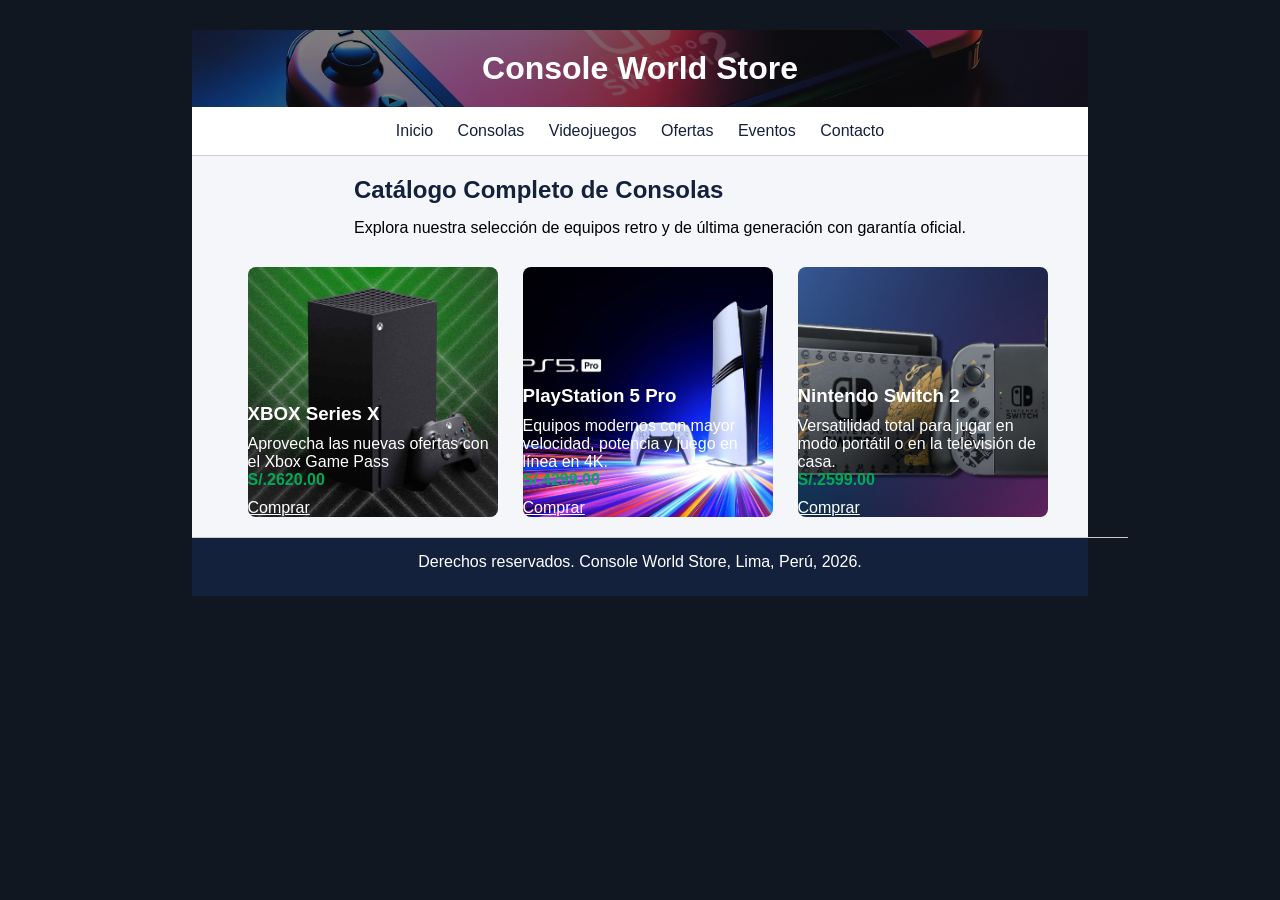
==== paginas/consolas.html @ 05de2a91 "Subir versión Inicial del Proyecto" ====
<!DOCTYPE html>
<html lang="en">
<head>
    <meta charset="UTF-8">
    <meta http-equiv="X-UA-Compatible" content="IE=edge">
    <meta name="viewport" content="width=device-width, initial-scale=1.0">
    <title>Console World Store</title>
    <link href="../css/estilos.css" rel="stylesheet">
</head>

<body>

    <div id="contenedor">

        <header>
            <h1>Console World Store</h1>
            <alt="Consolas y videojuegos">
        </header>

        <nav>
            <a href="proyecto.html">Inicio</a>
            <a href="consolas.html">Consolas</a>
            <a href="videojuegos.html">Videojuegos</a>
            <a href="ofertas.html">Ofertas</a>
            <a href="eventos.html">Eventos</a>
            <a href="contactanos.html">Contacto</a>
        </nav>

        <main class="contenido-principal">
            <section class="seccion-catalogo" style="width: 100%;">
                
                <div class="main-tarjetas" style="margin-bottom: 30px;">
                    <h2>Catálogo Completo de Consolas</h2>
                    <p>Explora nuestra selección de equipos retro y de última generación con garantía oficial.</p>
                </div>

                <div class="tarjetas" style="flex-wrap: wrap; gap: 25px;">
                
                    <div class="tarjeta">
                        <img src="/imagenes/xboxseriesx.jpg" alt="XBOX Series X">
                        <h3>XBOX Series X</h3>
                        <p>Aprovecha las nuevas ofertas con el Xbox Game Pass</p>
                        <span style="font-weight: bold; color: #00aa55; margin-bottom: 10px;">S/.2620.00</span>
                        <a href="#" class="btn-tarjeta">Comprar</a>
                    </div>

                    <div class="tarjeta">
                        <img src="/imagenes/play5.jpg" alt="PlayStation 5 Pro">
                        <h3>PlayStation 5 Pro</h3>
                        <p>Equipos modernos con mayor velocidad, potencia y juego en línea en 4K.</p>
                        <span style="font-weight: bold; color: #00aa55; margin-bottom: 10px;">S/.4299.00</span>
                        <a href="#" class="btn-tarjeta">Comprar</a>
                    </div>

                    <div class="tarjeta">
                        <img src="/imagenes/ns2.jpg" alt="Nintendo Switch 2 ">
                        <h3>Nintendo Switch 2</h3>
                        <p>Versatilidad total para jugar en modo portátil o en la televisión de casa.</p>
                        <span style="font-weight: bold; color: #00aa55; margin-bottom: 10px;">S/.2599.00</span>
                        <a href="#" class="btn-tarjeta">Comprar</a>
                    </div>
                    <div class="tarjeta-fondo">
            </div>
            </section>
        </main>
        <footer>
            <p>Derechos reservados. Console World Store, Lima, Perú, 2026.</p>
        </footer>

    </div>
</body>
</html>
---- css/estilos.css ----
* {
    margin: 0;
    border: 0;
    padding: 0;
}

body {
    font-family: Arial, sans-serif;
    background-color: #101720;
}

#contenedor {
    width: 70%;
    margin: 30px auto;
    background-color: #f4f6fa;
}


header {
   background-image: linear-gradient(#00000080,#00000080),url("/imagenes/ns2.avif");
   background-size: cover;
   background-position: center;
   
}

header h1 {
    padding: 20px;
    text-align: center;
    color: white;
}

header img {
    width: 100%;
    vertical-align: bottom;
}


nav {
    text-align: center;
    background-color: white;
    border-bottom: 1px solid #cccccc;
}

nav a {
    padding: 15px 10px;
    display: inline-block;
    text-decoration: none;
    color: #14213d;
}

/* main */
main {
    background-color: #f4f6fa;
}


section {
    padding: 20px;
    display: flex;
    flex-direction: row;
    justify-content: space-around;
    flex-wrap: wrap;
    border-bottom: 1px solid #cccccc;
}

section h2 {
    width: 100%;
    margin-bottom: 15px;
    color: #14213d;
}


article {
    width: 42%;
    margin: 10px;
    padding: 15px;
    background-color: white;
    border: 1px solid #cccccc;
}

article h2, h3 {
    margin-bottom: 10px;
    color: #14213d;
}

article p {
    margin-bottom: 10px;
    color: #555555;
}

article img {
    width: 100%;
    margin-bottom: 10px;
}


article a {
    padding: 8px;
    display: inline-block;
    text-decoration: none;
    background-color: #356df3;
    color: white;
}


#inicio {
    background-color: #14213d;
}

#inicio article {
    background-color: #14213d;
    border: 0;
}

#inicio article h2 {
    color: white;
}

#inicio article p {
    color: #dddddd;
}


figure {
    width: 42%;
    margin: 10px;
}

figure img {
    width: 100%;
    vertical-align: bottom;
    border-radius: 8px;
}

figure figcaption {
    padding: 8px;
    text-align: center;
    background-color: white;
    color: #14213d;
}


aside {
    width: 42%;
    margin: 10px;
    padding: 15px;
    background-color: white;
    border: 1px solid whitesmoke;
}

aside h2 {
    margin-bottom: 10px;
}

aside p {
    margin-bottom: 10px;
}

aside a {
    padding: 8px;
    display: inline-block;
    text-decoration: none;
    background-color: #356df3;
    color: white;
}

#ofertas {
    background-color: #fff0f7;
    border: 1px solid #ff4d9a;
}

#ofertas h2 {
    color: #14213d;
}

#ofertas a {
    background-color: #ff4d9a;
}


#contacto {
    background-color: #14213d;
}

#contacto h2,
#contacto p {
    color: white;
}


footer {
    padding: 15px;
    text-align: center;
    background-color: #14213d;
}

footer p {
    margin-bottom: 10px;
    color: white;
}

footer img {
    width: 30px;
    margin: 5px;
}
.seccion-catalogo {
    width: 100%;
}

.tarjetas {
    display: flex;
    flex-wrap: wrap; 
    gap: 25px;
}

.tarjeta {
    position: relative;      
    width: 250px;
    height: 250px;           
    border-radius: 8px;
    overflow: hidden;        
    display: flex;
    flex-direction: column;
    justify-content: flex-end; 
    box-sizing: border-box;
    border: none;
}

.tarjetas img {
    position: absolute;
    top: 0;
    left: 0;
    width: 100%;
    height: 100%;
    object-fit: cover;       
    z-index: 1;              
}
.precio-tarjeta {
    display: block;
    font-weight: bold;
    color: #00aa55;
    margin-bottom: 10px;
}
.tarjeta h3,
.tarjeta p,
.tarjeta span,
.tarjeta a {
    position: relative;
    z-index: 2;
    color: #ffffff;         
}
.tarjeta:hover {
    transform: translateY(-10px);
}
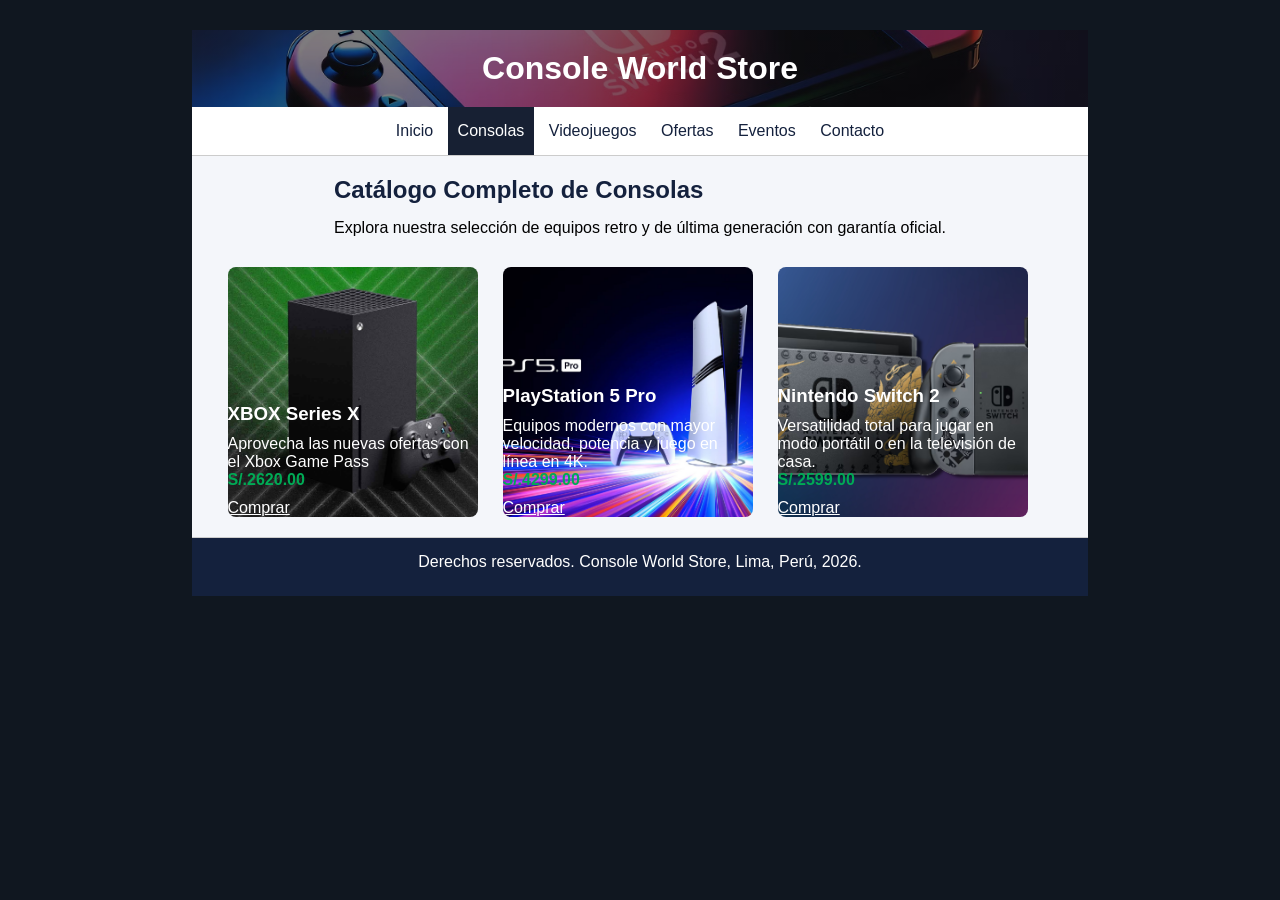
==== commit e55cd840: "Fix HTML structure and update active nav link" ====
--- a/paginas/consolas.html
+++ b/paginas/consolas.html
@@ -19,7 +19,7 @@
 
         <nav>
             <a href="proyecto.html">Inicio</a>
-            <a href="consolas.html">Consolas</a>
+            <a href="consolas.html" class="activo">Consolas</a>
             <a href="videojuegos.html">Videojuegos</a>
             <a href="ofertas.html">Ofertas</a>
             <a href="eventos.html">Eventos</a>
@@ -69,4 +69,4 @@
 
     </div>
 </body>
-</html>+</html>
--- a/css/estilos.css
+++ b/css/estilos.css
@@ -1,4 +1,5 @@
 * {
+    box-sizing: border-box;
     margin: 0;
     border: 0;
     padding: 0;
@@ -47,7 +48,14 @@
     text-decoration: none;
     color: #14213d;
 }
-
+nav a:hover {
+    background-color: #289ea8;
+    color: white;
+}
+nav a.activo {
+    background-color: #172033;
+    color: white;
+}
 /* main */
 main {
     background-color: #f4f6fa;
@@ -251,4 +259,504 @@
 }
 .tarjeta:hover {
     transform: translateY(-10px);
-}+}
+
+.pagina-juegos {
+    display: flex;
+    align-items: flex-start;
+}
+
+.categorias {
+    width: 180px;
+    margin: 20px 0 20px 20px;
+    padding: 15px;
+    background-color: #14213d;
+    border: none;
+    position: sticky;
+    top: 20px;
+}
+
+.categorias h3 {
+    color: white;
+}
+
+.categorias ul {
+    list-style: none;
+}
+
+.categorias a {
+    display: block;
+    padding: 10px;
+    background-color: transparent;
+    color: white;
+    text-decoration: none;
+    border-bottom: 1px solid #2a3a5e;
+}
+
+.categorias a:hover {
+    background-color: #356df3;
+}
+
+.catalogo {
+    flex: 1;
+}
+.catalogo section:first-child h2 {
+    text-align: center;
+}
+.catalogo .tarjeta::after {
+    content: "";
+    position: absolute;
+    top: 0;
+    left: 0;
+    width: 100%;
+    height: 100%;
+    background: linear-gradient(transparent 35%, rgba(0, 0, 0, 0.85));
+    z-index: 1;
+}
+
+.catalogo .tarjeta {
+    padding: 12px;
+    transition: transform 0.3s;
+}
+
+/* CSS PARA EVENTOS*/
+/*CARACTERÍSTICAS DE PORTADA*/
+/* Descripción */
+#portada-eventos {
+    background-color: #dfefff;
+}
+
+/* Cuadro de información */
+#portada-eventos article {
+    border: 0;
+    background-color: #172033;
+}
+#portada-eventos article span {
+    color: white;
+    font-weight: bold;
+}
+#portada-eventos article h2 {
+    color: white;
+}    
+#portada-eventos article p {
+    margin-bottom: 20px;
+    font-size: 18px;
+    line-height: 1.5;
+    color: #dddddd;
+}
+#portada-eventos article ul {
+    margin: 5px 0 20px;
+    padding-left: 22px;
+}
+
+/* Elementos de la lista */
+#portada-eventos article li {
+    margin-bottom: 6px;
+    line-height: 1.3;
+    color: white;
+}
+
+/* Color de las viñetas */
+#portada-eventos article li::marker {
+    color: #20bdca;
+}
+/* Botón Ver calendario */
+#abrir-calendario {
+    padding: 13px 22px;
+    align-self: flex-start;
+    display: inline-block;
+    border-radius: 5px;
+    background-color: #356df3;
+    color: white;
+    font-size: 16px;
+    font-weight: bold;
+    cursor: pointer;
+}
+
+/* Efecto del botón */
+#abrir-calendario:hover {
+    background-color: #172033;
+}
+
+
+
+
+
+
+
+/* Ventana emergente */
+#abrir-calendario {
+    padding: 8px;
+    display: inline-block;
+    text-decoration: none;
+    background-color: #356df3;
+    color: #f4f5f7;
+}
+
+#calendario-eventos {
+    width: 70%;
+    max-width: 850px;
+    max-height: 80%;
+    margin: auto;
+    padding: 0;
+
+    position: fixed;
+    top: 0;
+    right: 0;
+    bottom: 0;
+    left: 0;
+
+    border: 1px solid #aeb4bd;
+    border-radius: 10px;
+    background-color: #f4f5f7;
+    box-shadow: 0 8px 25px rgba(0, 0, 0, 0.35);
+}
+
+/* Fondo oscuro detrás de la ventana */
+#calendario-eventos::backdrop {
+    background-color: rgba(0, 0, 0, 0.65);
+}
+
+/* Cabecera del calendario */
+.cabecera-calendario {
+    padding: 22px 55px 22px 25px;
+    position: relative;
+    background-color: #172033;
+    color: white;
+}
+
+.cabecera-calendario span {
+    color: #429aec;
+    font-size: 13px;
+    font-weight: bold;
+}
+
+.cabecera-calendario h2 {
+    margin: 6px 0;
+}
+
+.cabecera-calendario p {
+    color: #d6dbe4;
+}
+
+/* Botón X en la esquina superior derecha */
+#cerrar-calendario {
+    width: 35px;
+    height: 35px;
+
+    position: absolute;
+    top: 15px;
+    right: 15px;
+
+    border: 1px solid #697386;
+    border-radius: 50%;
+    background-color: #263248;
+    color: white;
+    font-size: 23px;
+    line-height: 30px;
+    cursor: pointer;
+}
+
+#cerrar-calendario:hover {
+    background-color: #25d9e8;
+    color: #172033;
+}
+
+/* Espacio que contiene la tabla */
+.contenido-calendario {
+    padding: 25px;
+    background-color: #f4f5f7;
+}
+
+/* Tabla */
+.contenido-calendario table {
+    width: 100%;
+    border-collapse: collapse;
+    background-color: white;
+}
+
+/* Encabezados de las columnas */
+.contenido-calendario th {
+    padding: 13px;
+    border: 1px solid #c8cdd5;
+    text-align: left;
+    background-color: #dfe3e8;
+    color: #172033;
+}
+
+/* Celdas de información */
+.contenido-calendario td {
+    padding: 14px 13px;
+    border: 1px solid #c8cdd5;
+    color: #353c48;
+}
+
+/* Color alternado de las filas */
+.contenido-calendario tbody tr:nth-child(even) {
+    background-color: #f1f3f5;
+}
+
+/* Colores de las categorías */
+.tipo {
+    padding: 5px 9px;
+    display: inline-block;
+    border-radius: 15px;
+    font-size: 12px;
+    font-weight: bold;
+}
+
+.tipo.torneo {
+    background-color: #e8e0ff;
+    color: #6541bd;
+}
+
+.tipo.activacion {
+    background-color: #d9f6eb;
+    color: #087d61;
+}
+
+.tipo.lanzamiento {
+    background-color: #ffe9cc;
+    color: #a45a00;
+}
+
+/* Parte inferior */
+.pie-calendario {
+    padding: 17px 25px;
+    display: flex;
+    align-items: center;
+    justify-content: space-between;
+    border-top: 1px solid #c8cdd5;
+    background-color: #e6e8eb;
+}
+
+.pie-calendario p {
+    color: #555e6d;
+}
+
+#aceptar-calendario {
+    padding: 9px 18px;
+    border-radius: 5px;
+    background-color: #3682d8;
+    color: #172033;
+    font-weight: bold;
+    cursor: pointer;
+}
+
+/*PARA SELECCIÓN DE FILTROS*/
+/* Sección completa */
+#filtros-eventos {
+    padding: 25px 30px;
+    display: flex;
+    flex-direction: row;
+    align-items: center;
+    justify-content: flex-start;
+    flex-wrap: wrap;
+    gap: 20px;
+    background-color: #f4f5f7;
+}
+
+/* Título */
+#filtros-eventos h2 {
+    margin: 0;
+    flex: 0 0 230px;
+}
+
+/* Barra completa */
+.grupo-filtros {
+    flex: 1;
+    display: flex;
+    flex-direction: row;
+}
+
+/* Cada segmento */
+#filtros-eventos .grupo-filtros .filtro {
+    height: 48px;
+    padding: 0 10px;
+    flex: 1;
+    display: block;
+    box-sizing: border-box;
+    border: 1px solid #cccccc;
+    border-right: 0;
+    border-radius: 0;
+    background-color: white;
+    color: #172033;
+    text-align: center;
+    cursor: pointer;
+}
+
+/* Primer segmento */
+#filtros-eventos .grupo-filtros .filtro:first-child {
+    border-radius: 6px 0 0 6px;
+}
+
+/* Último segmento */
+#filtros-eventos .grupo-filtros .filtro:last-child {
+    border-right: 1px solid #cccccc;
+    border-radius: 0 6px 6px 0;
+}
+
+/* Resalta todo el segmento */
+#filtros-eventos .grupo-filtros .filtro:hover {
+    border-color: #20bdca;
+    background-color: #20bdca;
+    color: white;
+}
+
+/* Segmento seleccionado */
+#filtros-eventos .grupo-filtros .filtro.activo {
+    border-color: #172033;
+    background-color: #172033;
+    color: white;
+}
+
+/* Contenedor de próximos eventos */
+.lista-proximos {
+    width: 100%;
+    display: flex;
+    flex-direction: row;
+    justify-content: flex-start;
+    align-items: stretch;
+    flex-wrap: wrap;
+    gap: 20px;
+}
+
+/* Tarjetas de próximos eventos */
+.evento-proximo {
+    width: 390px;
+    max-width: 100%;
+    min-width: 0;
+    flex: 0 0 390px;
+    display: flex;
+    flex-direction: row;
+    box-sizing: border-box;
+    overflow: hidden;
+    border: 1px solid #cccccc;
+    border-radius: 8px;
+    background-color: white;
+}
+
+/* Imagen de próximos eventos */
+.evento-proximo img {
+    width: 55%;
+    min-height: 260px;
+    display: block;
+    object-fit: cover;
+    object-position: center;
+}
+
+/* Información de la tarjeta */
+.informacion-evento {
+    width: 45%;
+    padding: 18px;
+    box-sizing: border-box;
+}
+
+/* Contenedor de eventos realizados */
+.galeria-eventos {
+    width: 100%;
+    display: flex;
+    flex-direction: row;
+    justify-content: space-between;
+    align-items: stretch;
+    flex-wrap: wrap;
+    gap: 18px;
+}
+
+/* Tarjetas de eventos realizados */
+.galeria-eventos article {
+    flex: 1;
+    min-width: 250px;
+    box-sizing: border-box;
+    overflow: hidden;
+    border: 1px solid #cccccc;
+    border-radius: 8px;
+    background-color: white;
+}
+
+/* Imágenes del mismo tamaño */
+.galeria-eventos article img {
+    width: 100%;
+    height: 190px;
+    display: block;
+    object-fit: cover;
+}
+
+/* Textos interiores */
+.galeria-eventos article span {
+    margin: 14px 14px 5px;
+    display: block;
+    color: #087d87;
+}
+
+.galeria-eventos article h3 {
+    margin: 5px 14px;
+}
+
+.galeria-eventos article p {
+    margin: 8px 14px 18px;
+    line-height: 1.4;
+    color: #555555;
+}
+#mensaje-sin-eventos {
+    margin-top: 20px;
+    padding: 20px;
+    display: none;
+    text-align: center;
+    border: 1px solid #cccccc;
+    background-color: white;
+    color: #555555;
+}
+
+
+/*ASIDE PARA SOLICITAR MAS INFO DE EVENTOS*/
+/* Invitación para participar */
+#participacion {
+    width: calc(100% - 40px);
+    padding: 25px 30px;
+    margin: 25px 20px;
+
+    display: flex;
+    flex-direction: row;
+    align-items: center;
+    justify-content: space-between;
+
+    flex-basis: calc(100% - 40px);
+    box-sizing: border-box;
+
+    border: 1px solid #20bdca;
+    border-radius: 8px;
+    background-color: #bff4f7;
+    color: #172033;
+}
+
+#participacion h2 {
+    margin-bottom: 8px;
+    color: #172033;
+}
+
+#participacion p {
+    line-height: 1.5;
+    color: #39515c;
+}
+
+/* Enlace de contacto */
+#participacion a {
+    padding: 11px 20px;
+    display: inline-block;
+
+    text-decoration: none;
+    white-space: nowrap;
+
+    border-radius: 5px;
+    background-color: #172033;
+    color: white;
+}
+/* Cambio al pasar el cursor */
+#participacion a:hover {
+    background-color: #087d87;
+}
+
+/*HASTA AQUI LLEGA EVENTOS*/
+
+
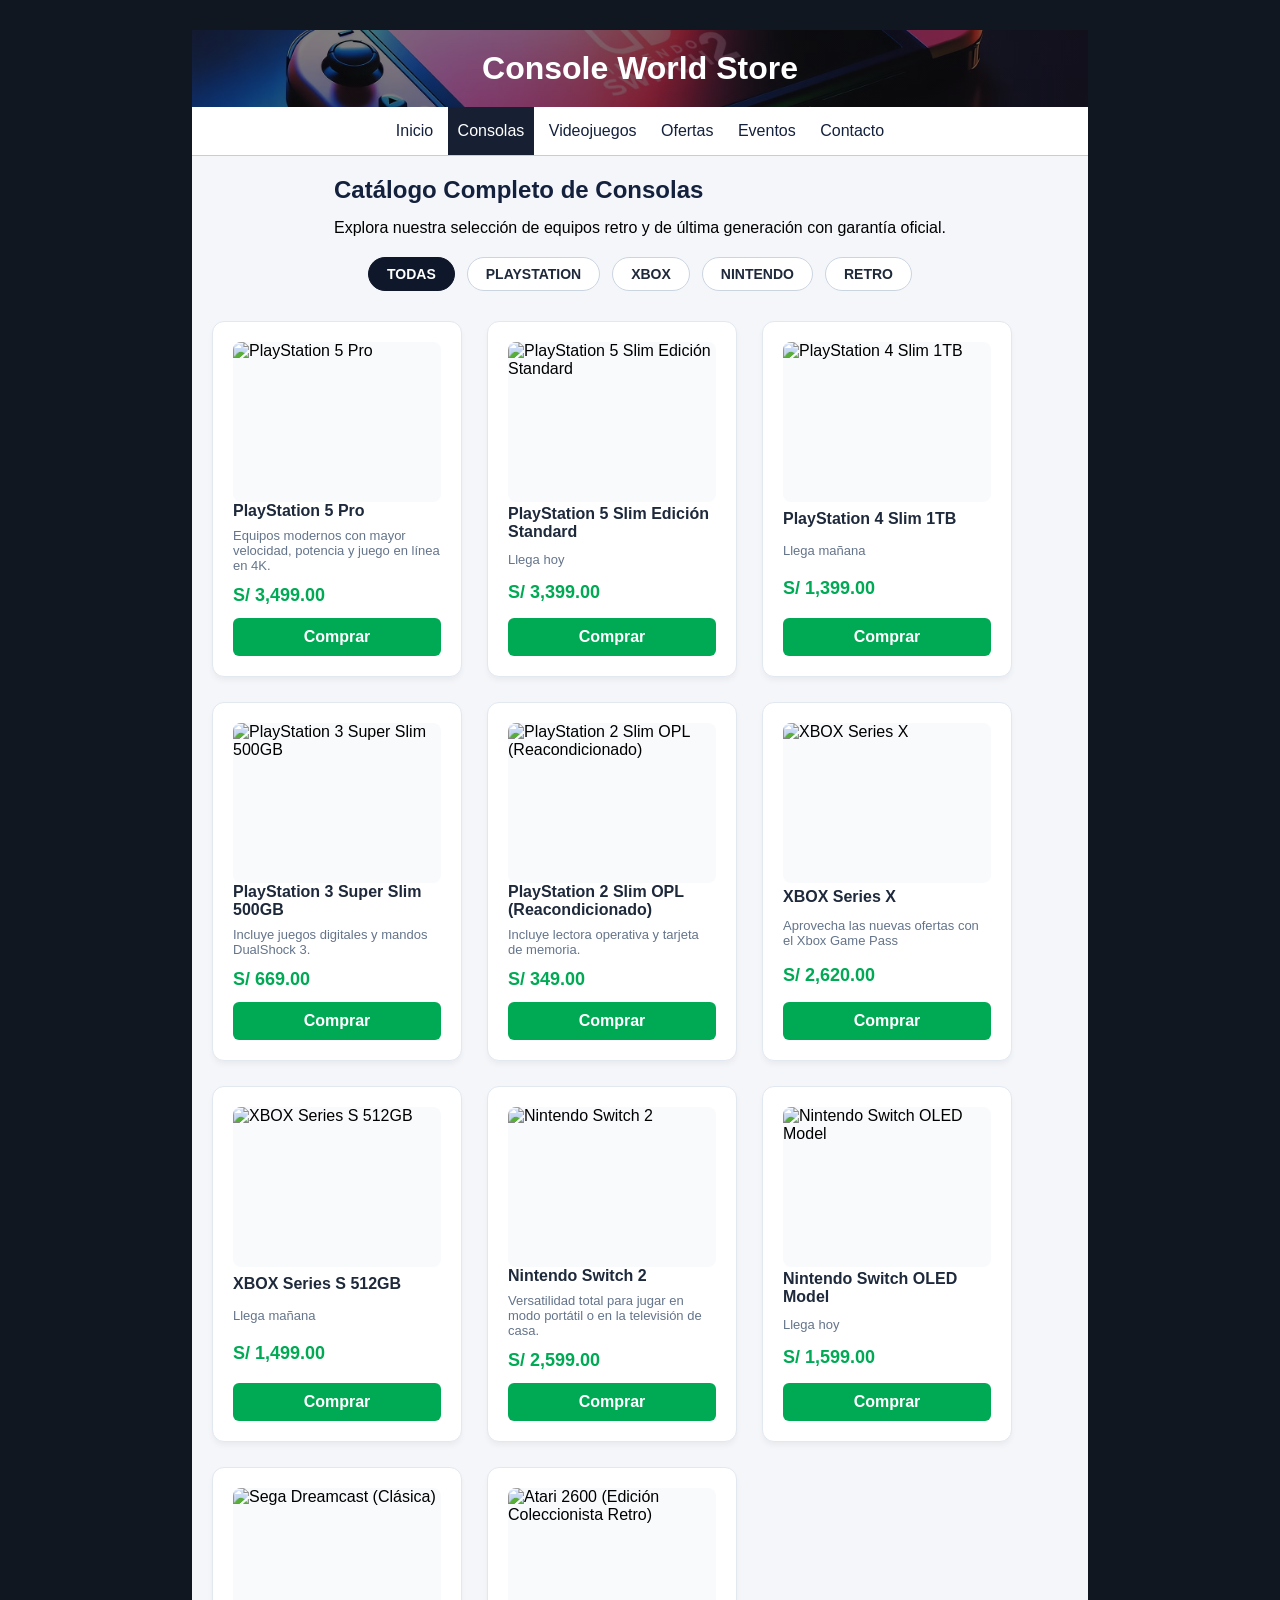
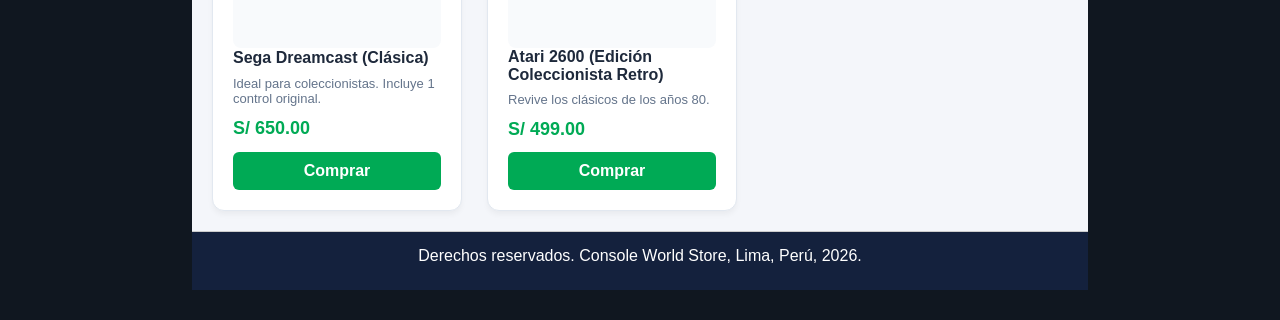
==== commit 99deefc5: "consolas" ====
--- a/paginas/consolas.html
+++ b/paginas/consolas.html
@@ -1,5 +1,5 @@
 <!DOCTYPE html>
-<html lang="en">
+<html lang="es">
 <head>
     <meta charset="UTF-8">
     <meta http-equiv="X-UA-Compatible" content="IE=edge">
@@ -14,7 +14,6 @@
 
         <header>
             <h1>Console World Store</h1>
-            <alt="Consolas y videojuegos">
         </header>
 
         <nav>
@@ -28,45 +27,25 @@
 
         <main class="contenido-principal">
             <section class="seccion-catalogo" style="width: 100%;">
-                
-                <div class="main-tarjetas" style="margin-bottom: 30px;">
+              
+                <div class="main-tarjetas">
                     <h2>Catálogo Completo de Consolas</h2>
                     <p>Explora nuestra selección de equipos retro y de última generación con garantía oficial.</p>
                 </div>
+                    
+                <div id="contenedor-filtros" class="barra-filtros"></div>
 
-                <div class="tarjetas" style="flex-wrap: wrap; gap: 25px;">
-                
-                    <div class="tarjeta">
-                        <img src="/imagenes/xboxseriesx.jpg" alt="XBOX Series X">
-                        <h3>XBOX Series X</h3>
-                        <p>Aprovecha las nuevas ofertas con el Xbox Game Pass</p>
-                        <span style="font-weight: bold; color: #00aa55; margin-bottom: 10px;">S/.2620.00</span>
-                        <a href="#" class="btn-tarjeta">Comprar</a>
-                    </div>
+                <div id="grid-consolas" class="tarjetas"></div>
 
-                    <div class="tarjeta">
-                        <img src="/imagenes/play5.jpg" alt="PlayStation 5 Pro">
-                        <h3>PlayStation 5 Pro</h3>
-                        <p>Equipos modernos con mayor velocidad, potencia y juego en línea en 4K.</p>
-                        <span style="font-weight: bold; color: #00aa55; margin-bottom: 10px;">S/.4299.00</span>
-                        <a href="#" class="btn-tarjeta">Comprar</a>
-                    </div>
-
-                    <div class="tarjeta">
-                        <img src="/imagenes/ns2.jpg" alt="Nintendo Switch 2 ">
-                        <h3>Nintendo Switch 2</h3>
-                        <p>Versatilidad total para jugar en modo portátil o en la televisión de casa.</p>
-                        <span style="font-weight: bold; color: #00aa55; margin-bottom: 10px;">S/.2599.00</span>
-                        <a href="#" class="btn-tarjeta">Comprar</a>
-                    </div>
-                    <div class="tarjeta-fondo">
-            </div>
             </section>
         </main>
+
         <footer>
             <p>Derechos reservados. Console World Store, Lima, Perú, 2026.</p>
         </footer>
 
     </div>
+
+    <script src="../js/bucle.js"></script>
 </body>
-</html>
+</html>
--- a/css/estilos.css
+++ b/css/estilos.css
@@ -261,11 +261,15 @@
     transform: translateY(-10px);
 }
 
+
+/* CSS PARA VIDEOJUEGOS */
+/* Estructura: barra lateral + catálogo */
 .pagina-juegos {
     display: flex;
     align-items: flex-start;
 }
 
+/* Barra lateral de categorías */
 .categorias {
     width: 180px;
     margin: 20px 0 20px 20px;
@@ -296,13 +300,15 @@
 .categorias a:hover {
     background-color: #356df3;
 }
-
+/* Catálogo de juegos */
 .catalogo {
     flex: 1;
 }
+/* Título principal centrado */
 .catalogo section:first-child h2 {
     text-align: center;
 }
+/* Capa oscura para que se lea el texto de las tarjetas */
 .catalogo .tarjeta::after {
     content: "";
     position: absolute;
@@ -759,4 +765,88 @@
 
 /*HASTA AQUI LLEGA EVENTOS*/
 
-
+/*CSS PARA CONSOLAS*/
+
+.barra-filtros {
+    display: flex;                
+    flex-wrap: wrap;              
+    gap: 12px;                    
+    margin: 20px 0 30px 0;
+}
+
+.btn-filtro {
+    padding: 8px 18px;
+    border: 1px solid #cbd5e1;
+    background-color: #ffffff;
+    color: #1e293b;
+    border-radius: 20px;
+    cursor: pointer;
+    font-weight: 600;
+    font-size: 14px;
+    transition: all 0.2s ease;
+    text-transform: uppercase;
+}
+
+.btn-filtro:hover, .btn-filtro.activo {
+    background-color: #0f172a;
+    color: #ffffff;
+    border-color: #0f172a;
+}
+
+#grid-consolas .tarjeta {
+    background-color: #ffffff;
+    border-radius: 12px;
+    border: 1px solid #e2e8f0;
+    display: flex;
+    flex-direction: column;
+    justify-content: space-between;
+    padding: 20px;
+    height: auto;
+    box-shadow: 0 4px 6px -1px rgba(0, 0, 0, 0.05);
+    overflow: hidden;
+}
+
+#grid-consolas .tarjeta img {
+    display: block;
+    position: static;
+    width: 100%;
+    height: 160px;
+    object-fit: contain;
+    background-color: #f8fafc;
+    border-radius: 8px;
+   
+}
+
+/* 3. Título de la consola */
+#grid-consolas .tarjeta h3 {
+    font-size: 16px;
+    color: #1e293b;
+    margin: 0 0 8px 0;
+    font-weight: 700;
+}
+
+/* 4. Descripción o detalle de envío */
+#grid-consolas .tarjeta p {
+    font-size: 13px;
+    color: #64748b;
+    margin: 0 0 12px 0;
+}
+
+#grid-consolas .tarjeta .precio {
+    font-size: 18px;
+    font-weight: bold;
+    color: #00aa55;
+    margin-bottom: 12px;
+    display: block;
+}
+
+#grid-consolas .btn-tarjeta {
+    display: block;
+    text-align: center;
+    background-color: #00aa55;
+    color: #ffffff;
+    padding: 10px;
+    border-radius: 6px;
+    text-decoration: none;
+    font-weight: bold;
+}
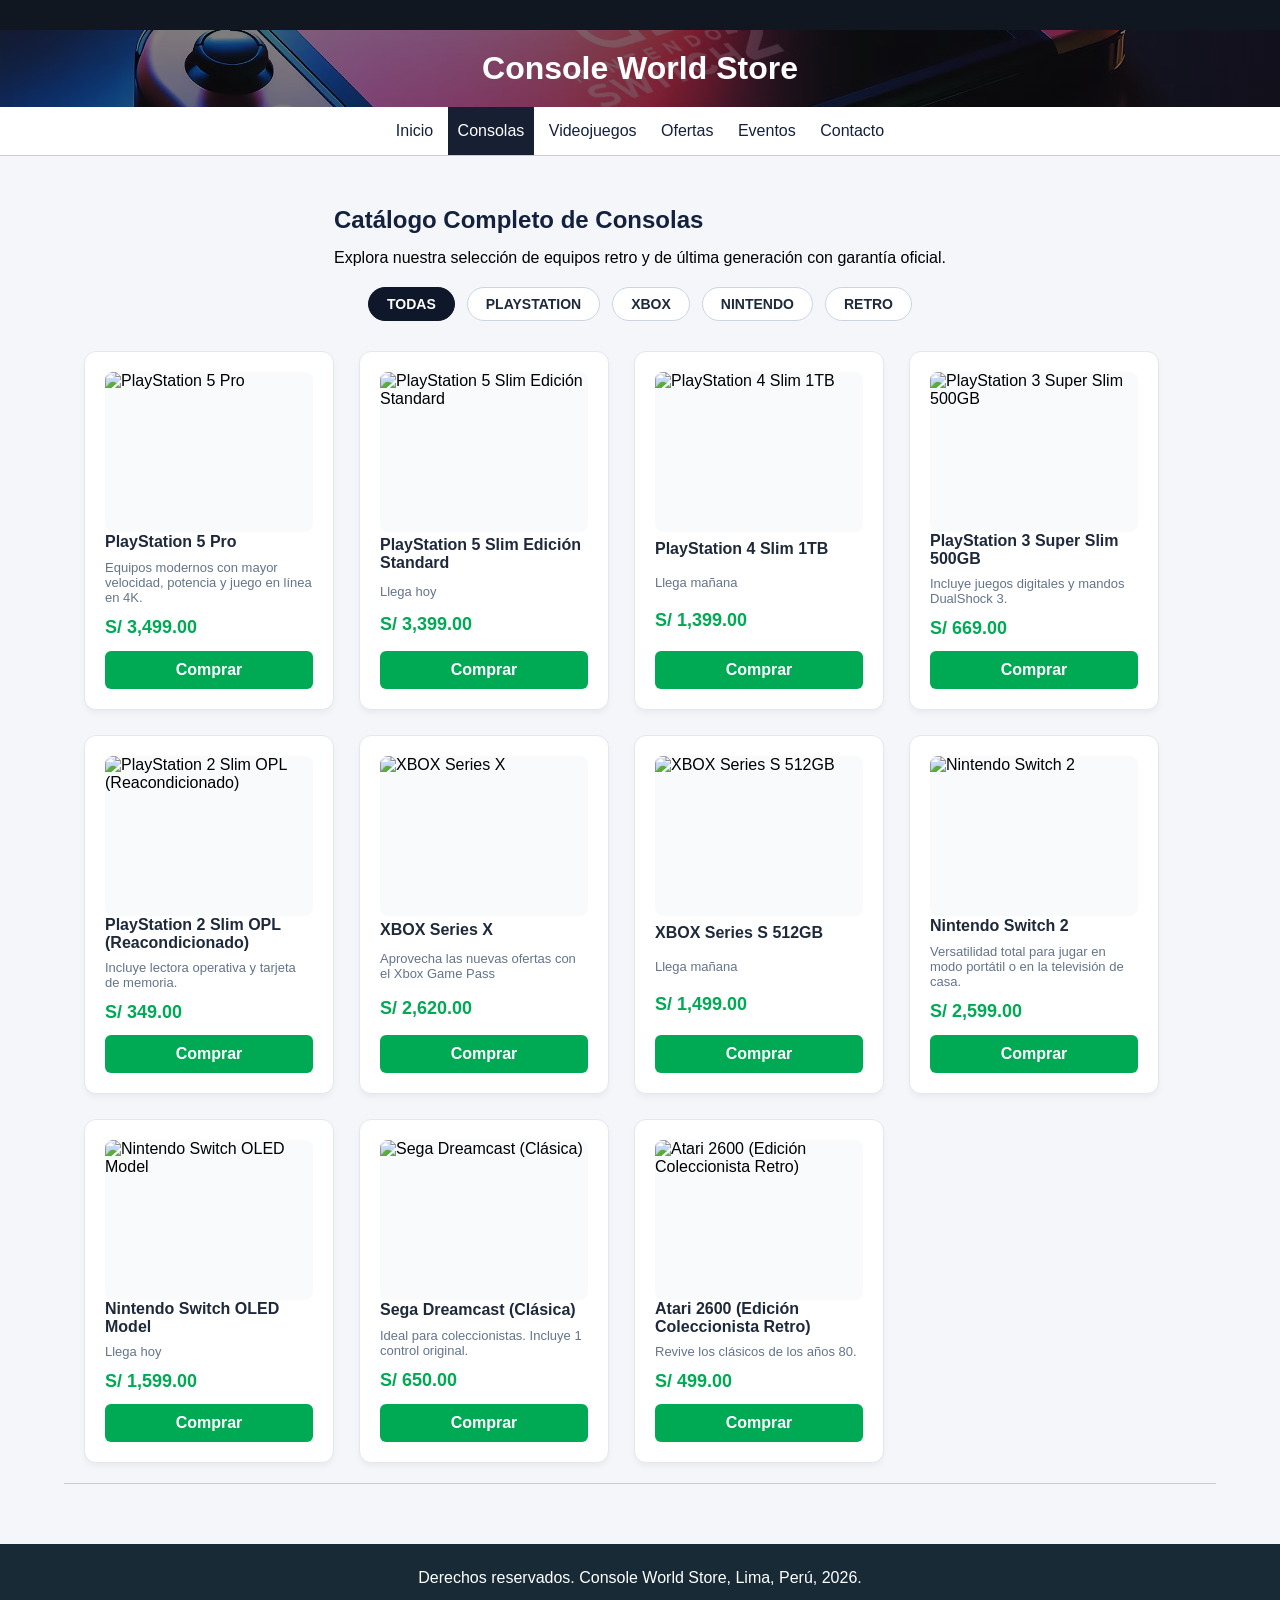
==== commit 8202420d: "pasarela de pagos" ====
--- a/paginas/consolas.html
+++ b/paginas/consolas.html
@@ -6,6 +6,7 @@
     <meta name="viewport" content="width=device-width, initial-scale=1.0">
     <title>Console World Store</title>
     <link href="../css/estilos.css" rel="stylesheet">
+    <script src="https://checkout.culqi.com/js/v4"></script>
 </head>
 
 <body>
--- a/css/estilos.css
+++ b/css/estilos.css
@@ -11,7 +11,7 @@
 }
 
 #contenedor {
-    width: 70%;
+    width: 100%;
     margin: 30px auto;
     background-color: #f4f6fa;
 }
@@ -185,6 +185,9 @@
     background-color: #ff4d9a;
 }
 
+#retro a {
+    background-color: white;
+}
 
 #contacto {
     background-color: #14213d;
@@ -849,4 +852,346 @@
     border-radius: 6px;
     text-decoration: none;
     font-weight: bold;
-}+}
+/*FIN CSS DE CONSOLAS*/
+
+/*CSS DE OFERTAS */
+
+.contenido-principal {
+    width: 90%;
+    max-width: 1200px;
+    margin: 0 auto;
+    padding: 30px 0;
+    
+}
+
+.banner-ofertas {
+    background-color: #dff5ff;
+    text-align: center;
+    padding: 30px 20px;
+    margin-bottom: 35px;
+    border-radius: 10px;
+    
+}
+
+.banner-ofertas h2 {
+    color: #172a35;
+    font-size: 30px;
+    margin-top: 0;
+}
+
+.banner-ofertas p {
+    color: #455a64;
+}
+
+.imagen-banner {
+    display: block;
+    width: 100%;
+    max-width: 300px;
+    max-height: 300px;
+    object-fit: contain;
+    margin: 20px auto;
+    border-radius: 8px;
+}
+
+.boton,
+.boton-comprar {
+    display: inline-block;
+    background-color: #0071aa;
+    color: white;
+    text-decoration: none;
+    text-align: center;
+    padding: 12px 18px;
+    border: none;
+    border-radius: 6px;
+    font-weight: bold;
+    cursor: pointer;
+}
+
+.boton:hover,
+.boton-comprar:hover {
+    background-color: #004f78;
+}
+
+
+/* 7. CATEGORÍAS */
+
+.titulo-categorias {
+    text-align: center;
+    color: #172a35;
+}
+
+.lista-categorias {
+    display: flex;
+    justify-content: center;
+    flex-wrap: wrap;
+    gap: 15px;
+    margin: 20px 0 40px;
+}
+
+.categoria {
+    display: block;
+    background-color: white;
+    color: #172a35;
+    text-decoration: none;
+    text-align: center;
+    padding: 18px 22px;
+    border: 1px solid #d6e0e7;
+    border-radius: 8px;
+    font-weight: bold;
+}
+
+.categoria:hover {
+    background-color: #dff5ff;
+    border-color: #0071aa;
+}
+
+.catalogo-ofertas .titulo-catalogo {
+    display: flex;
+    flex-direction: column;
+    align-items: self-start;
+    
+    gap: 10px;
+    margin-bottom: 25px;
+}
+
+.catalogo-ofertas .titulo-catalogo h2 {
+    color: #172a35;
+    margin-top: 5px;
+}
+
+.catalogo-ofertas .subtitulo {
+    color: #0071aa;
+    font-weight: bold;
+    letter-spacing: 1px;
+    margin-bottom: 0;
+}
+
+.catalogo-ofertas .productos {
+    display: flex;
+    grid-template-columns: repeat(
+        auto-fit,
+        minmax(250px, 1fr)
+    );
+    gap: 25px;
+    align-items: stretch;
+}
+
+.catalogo-ofertas .tarjeta {
+    display: flex;
+    flex-direction: column;
+    height: auto;
+    background-color: white;
+    padding: 15px;
+    border-radius: 10px;
+    box-shadow: 0 3px 10px rgba(0, 0, 0, 0.10);
+    transition: transform 0.2s;
+    overflow: hidden;
+}
+
+.tarjeta:hover {
+    transform: translateY(-4px);
+}
+
+.catalogo-ofertas .tarjeta h3 {
+    color: #172a35;
+    margin-bottom: 5px;
+}
+.catalogo-ofertas .tarjeta p {
+    font-size: 13px;
+    color: #64748b;
+    margin: 0 0 12px 0;
+}
+.catalogo-ofertas .imagen-producto {
+    position:absolute;
+    width: 100%;
+}
+
+.catalogo-ofertas .imagen-producto img {
+    display: block;
+    position: static;
+    width: 100%;
+    height: 160px;
+    object-fit: contain;
+    background-color: #f7f9fb;
+    border-radius: 6px;
+    object-fit: cover;
+   
+}
+
+.descuento {
+    position: absolute;
+    top: 10px;
+    right: 10px;
+    background-color: #e53935;
+    color: white;   
+    padding: 6px 10px;
+    border-radius: 5px;
+    font-size: 14px;
+    font-weight: bold;
+}
+
+.catalogo-ofertas .tarjeta .descripcion {
+    color: #030303;
+    line-height: 1.5;
+    flex-grow: 1;
+    z-index: 2;
+}
+
+.catalogo-ofertas .precios {
+    display: flex;
+    flex-direction: column;
+    gap: 5px;
+    margin: 15px 0;
+}
+
+.catalogo-ofertas .precio-anterior {
+    color: #888;
+    text-decoration: line-through;
+}
+
+.catalogo-ofertas .precio-actual {
+    color: #2bff00;
+    font-size: 21px;
+    font-weight: bold;
+}
+
+.boton-comprar {
+    width: 100%;
+    margin-top: auto;
+}
+
+.contacto {
+    background-color: white;
+    text-align: center;
+    padding: 30px 20px;
+    margin-top: 40px;
+    border-radius: 10px;
+}
+
+.contacto h2 {
+    color: #172a35;
+}
+
+.contacto p {
+    color: #455a64;
+    overflow-wrap: anywhere;
+}
+
+.contacto .boton {
+    margin-top: 10px;
+}
+
+footer {
+    background-color: #172a35;
+    color: white;
+    text-align: center;
+    padding: 25px 15px;
+    margin-top: 30px;
+}
+
+.redes-sociales img {
+    width: 30px;
+    height: 30px;
+    object-fit: contain;
+    margin: 8px;
+}
+
+/* CSS PARA CONTACTO */
+.seccion-contacto article {
+    min-width: 260px;          /* en celular, las columnas bajan una debajo de otra */
+}
+
+.seccion-contacto label {
+    display: block;
+    margin: 12px 0 5px;
+    font-weight: bold;
+    color: #14213d;
+}
+
+.seccion-contacto input,
+.seccion-contacto select,
+.seccion-contacto textarea {
+    width: 100%;
+    padding: 10px;
+    border: 1px solid #cccccc;
+    border-radius: 5px;
+    font-family: Arial, sans-serif;
+    font-size: 0.95rem;
+}
+
+.seccion-contacto input:focus,
+.seccion-contacto select:focus,
+.seccion-contacto textarea:focus {
+    border-color: #356df3;
+    outline: 2px solid #356df3;
+}
+
+.seccion-contacto textarea {
+    resize: vertical;
+}
+
+.seccion-contacto button {
+    width: 100%;
+    margin-top: 15px;
+    padding: 12px;
+    border-radius: 5px;
+    background-color: #356df3;
+    color: white;
+    font-size: 1rem;
+    font-weight: bold;
+    cursor: pointer;
+}
+
+.seccion-contacto button:hover {
+    background-color: #172033;
+}
+
+.mapa-contacto {
+    margin-top: 15px;
+}
+
+.mapa-ventana {
+    border-radius: 8px;
+    border: 1px solid #cccccc;
+    overflow: hidden;
+}
+
+.mapa-ventana img {
+    width: 100%;
+    height: 250px;
+    object-fit: cover;         /* llena los 250px recortando los bordes, sin deformar */
+    display: block;
+    margin-bottom: 0;
+}
+
+
+@media (max-width: 600px) {
+
+    .catalogo-ofertas .contenido-principal {
+        width: 92%;
+        padding: 20px 0;
+    }
+
+    header h1 {
+        font-size: 25px;
+    }
+
+    nav a {
+        margin: 8px;
+    }
+
+    .banner-ofertas h2 {
+        font-size: 24px;
+    }
+
+    .catalogo-ofertas .titulo-catalogo {
+        flex-direction: column;
+        align-items:flex-end;
+    }
+
+    .catalogo-ofertas .productos {
+        grid-template-columns: 1fr;
+    }
+
+}
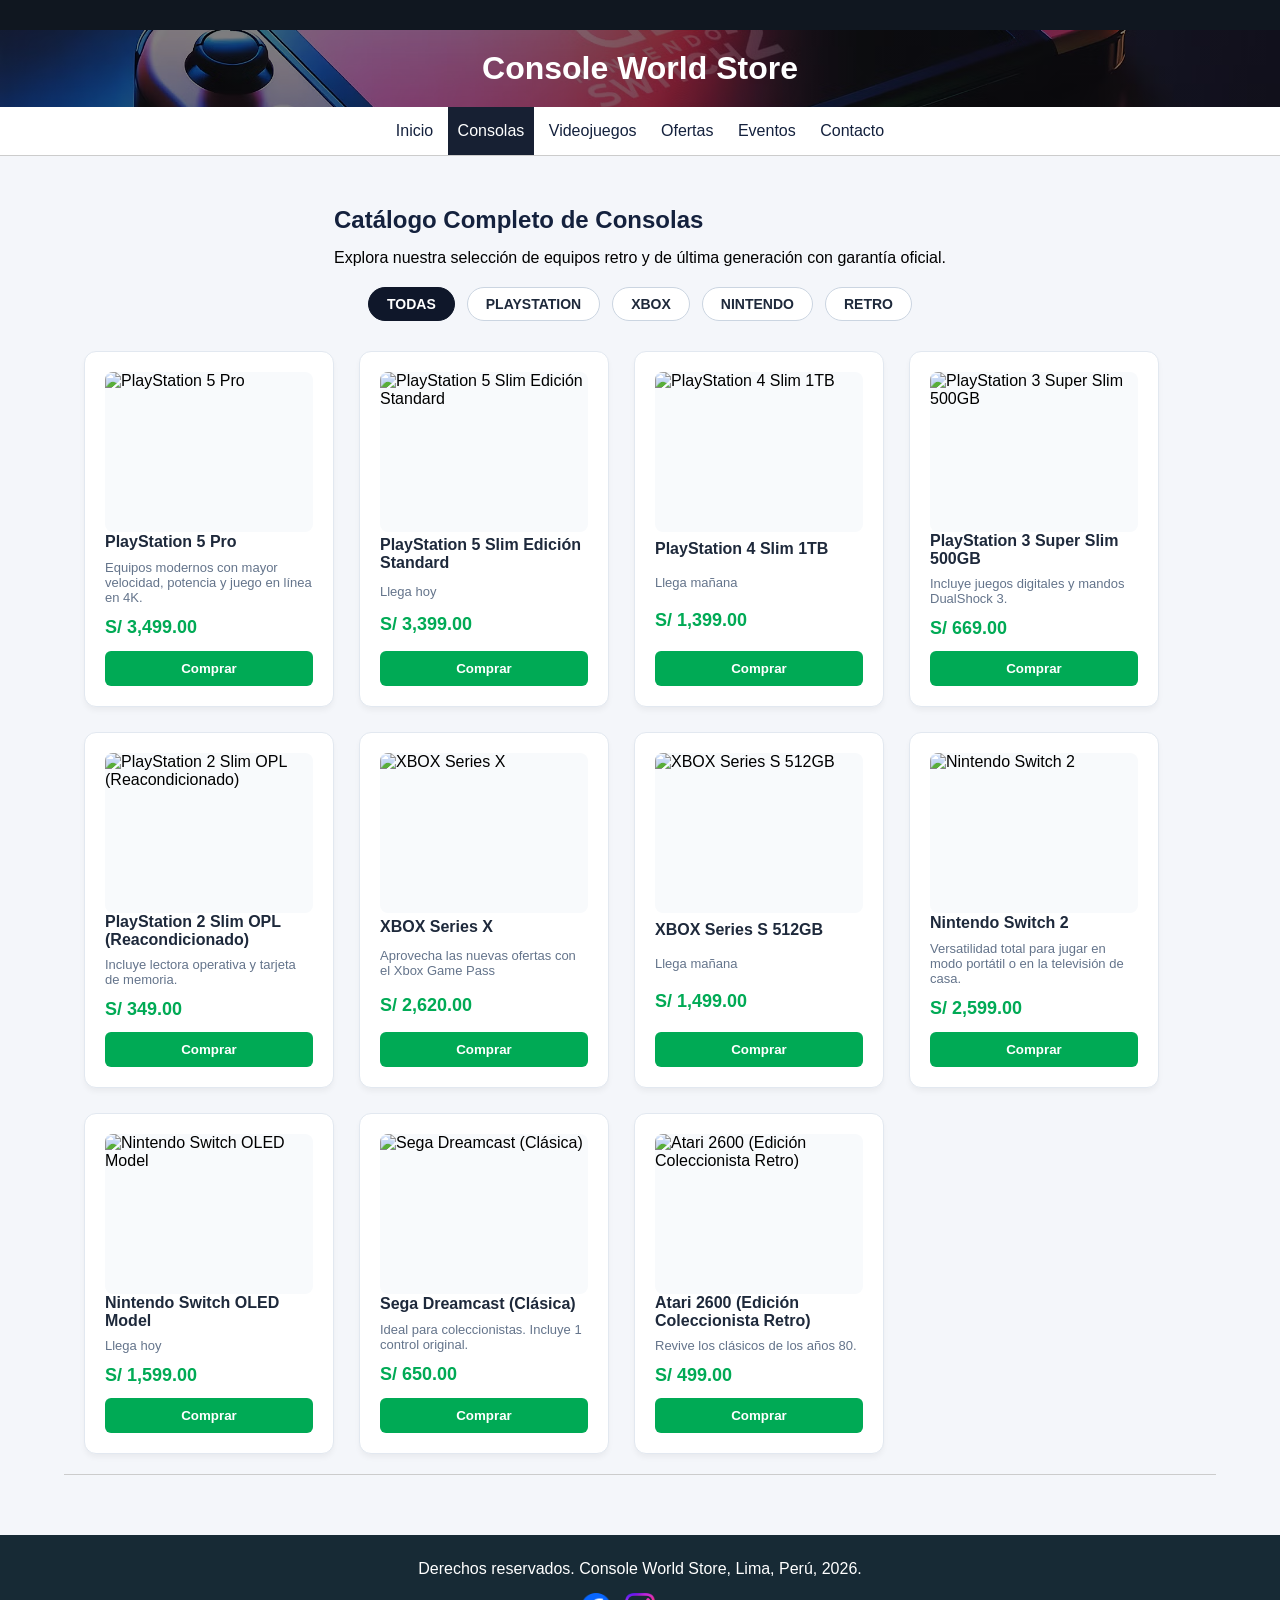
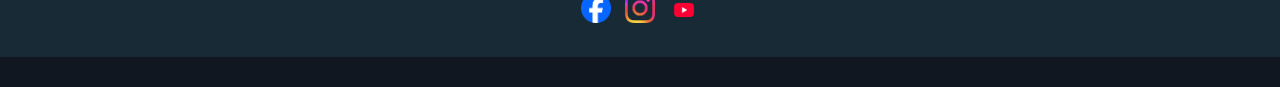
==== commit 440fb218: "consolas" ====
--- a/paginas/consolas.html
+++ b/paginas/consolas.html
@@ -42,8 +42,21 @@
         </main>
 
         <footer>
-            <p>Derechos reservados. Console World Store, Lima, Perú, 2026.</p>
+            <p>
+                Derechos reservados. Console World Store,
+                Lima, Perú, 2026.
+            </p>
+
+            <img src="/imagenes/Facebook_Logo_Primary.png"
+                 alt="Facebook">
+
+            <img src="../imagenes/Instagram_Glyph_Gradient.png"
+                 alt="Instagram">
+
+            <img src="../imagenes/yt_icon_red_digital.png"
+                 alt="YouTube">
         </footer>
+
 
     </div>
 
